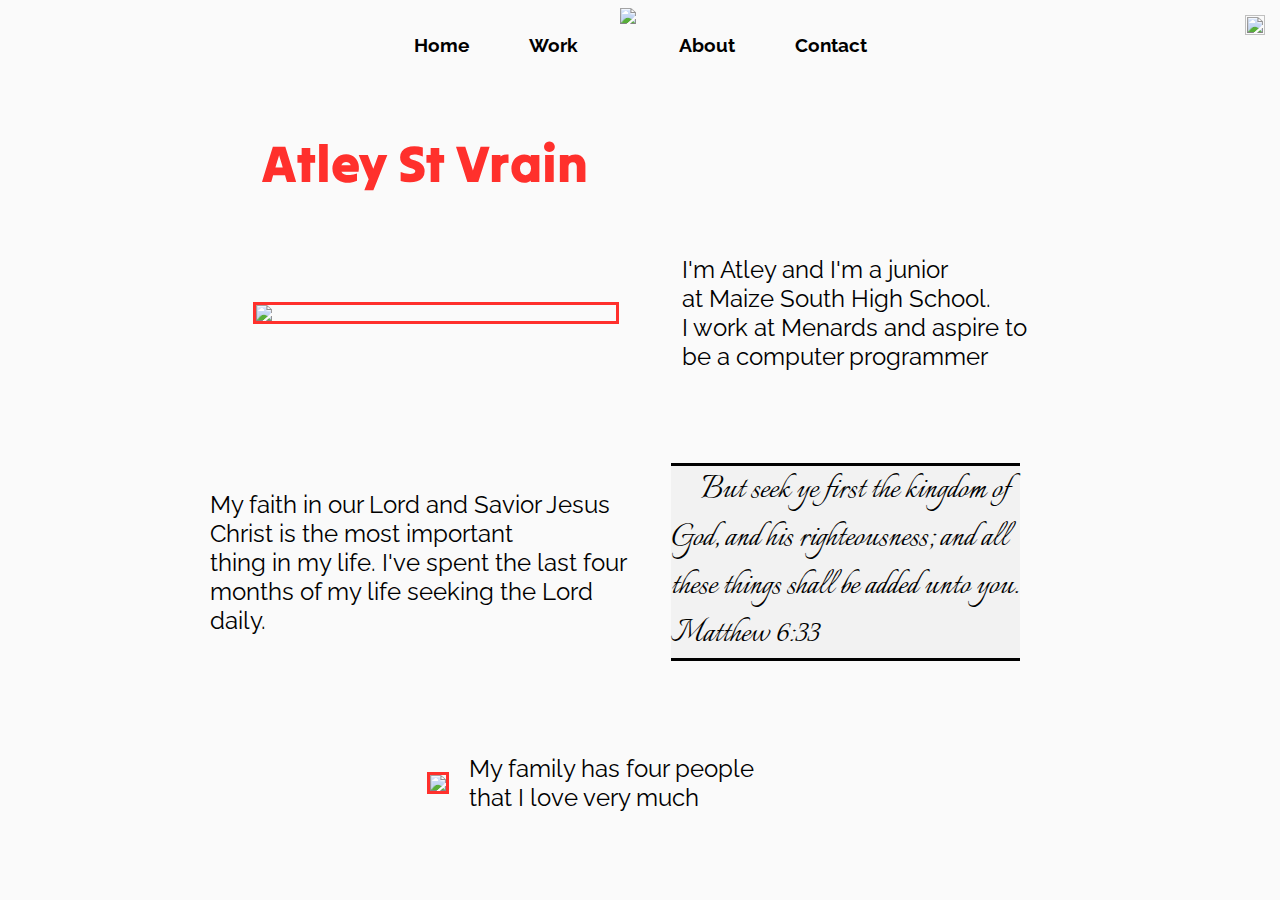
==== index.html @ 967ca0c9 "icons in progress" ====
<!DOCTYPE html>
<html>
    <head>
        <link href = "index.css" src="index.css" rel="stylesheet">
        <link rel="icon" href="images/icon.png" type="image/icon type">
        <link rel="preconnect" href="https://fonts.googleapis.com">
        <link rel="preconnect" href="https://fonts.gstatic.com" crossorigin>
        <link href="https://fonts.googleapis.com/css2?family=Italianno&family=Raleway:wght@300&family=Tilt+Warp&display=swap" rel="stylesheet">
        <title>AtleyS</title>
    </head>
    <body>
        <div class="navbar">
            <a href="./index.html"><h4>Home</h4></a>
            <a href="./work.html"><h4>Work</h4></a>
            <a href="./index.html"><img src="icon"></a> 
            <a href="./about.html"><h4>About</h4></a>
            <a href="./contact.html"><h4>Contact</h4></a>
        </div>
        <div class="icons">
            <img class="icon" src="../digital-portfolio/images/icons8-youtube.svg">
            <img class="icon" src="../digital-portfolio/images/github-mark.svg">
        </div>
        <a href="./index.html"><h1 class="name">Atley St Vrain</h1></a>
        <div class="row1">
            <img src="../digital-portfolio/images/standing-pockets.JPG">
            <p class="bio">I'm Atley and I'm a junior<br>at Maize South High School.<br>I work at Menards and aspire to<br>be a computer programmer</p>
        </div>
        <div class="row2">
            <p class="m633ex">My faith in our Lord and Savior Jesus<br>Christ is the most important<br>thing in my life. I've spent the last four<br>months of my life seeking the Lord<br>daily.</p>
            <p class="m633">   But seek ye first the kingdom of<br>God, and his righteousness; and all<br>these things shall be added unto you.<br>Matthew 6:33</p>
        </div>
        <div class="row3">
            <img src="../digital-portfolio/images/fampic.jpg">
            <p>My family has four people<br>that I love very much</p>
        </div>
    </body>
</html>
---- index.css ----
/* catch alls */

* {
    font-family: 'Raleway', sans-serif;
    background-color: rgb(250, 250, 250);
}

a {
    color: black;
    text-decoration:none;
}

img {
    border:3px solid #ff302c;
}

/* navbar */

.navbar {
    display: flex;
    justify-content: center;
    font-family: 'Raleway', sans-serif;
}

.navbar h4 {
    margin-left: 30px;
    margin-right: 30px;
    font-size: larger;
}

.navbar img {
    margin-left: 12.5px;
    margin-right: 12.5px;
    border: none;
}

.navbar a :hover {
    text-decoration:underline;
    text-underline-offset: 5px;
    text-decoration-thickness: 2.5px;
    text-decoration-color: #ff302c;
}

.icons {
    display: flex;
}

.icons .icon {
    width: 20px;
    height: 20px;
    border: none;
    position: absolute;
    right: 15px;
    top: 15px;
}

/* body */

.name {
    font-family: 'Tilt Warp', cursive;
    width: 66%;
    text-align: center;
    margin-top: 50px;
    color:#ff302c;
    font-size: 325%;
}

.bio {
    font-size: x-large;
    display:flex;
    justify-content: center;
    margin-left: 5%;
}

.row1 {
    margin-top: 30px;
    margin-bottom: 20px;
    align-items: center;
    display: flex;
    justify-content: center;
}

.row1 img {
    width: 360px;
}

.row2 {
    margin-top: 30px;
    margin-bottom: 20px;
    align-items: center;
    display: flex;
    justify-content: center;
    margin-right: 50px;
}

.m633 {
    font-family: 'Italianno', cursive;
    font-size:240%;
    margin-left:2%;
    text-indent: 30px;
    background-color: rgb(242, 242, 242);
    border-style: solid;
    border-left: none;
    border-right: none;
}

.m633ex {
    font-size: x-large;
    margin-right: 20px;
}

.row3 {
    margin-top: 30px;
    margin-bottom: 20px;
    align-items: center;
    display: flex;
    justify-content: center;
    margin-right: 100px;
}

.row3 p {
    font-size: x-large;
    margin-left: 20px;
}
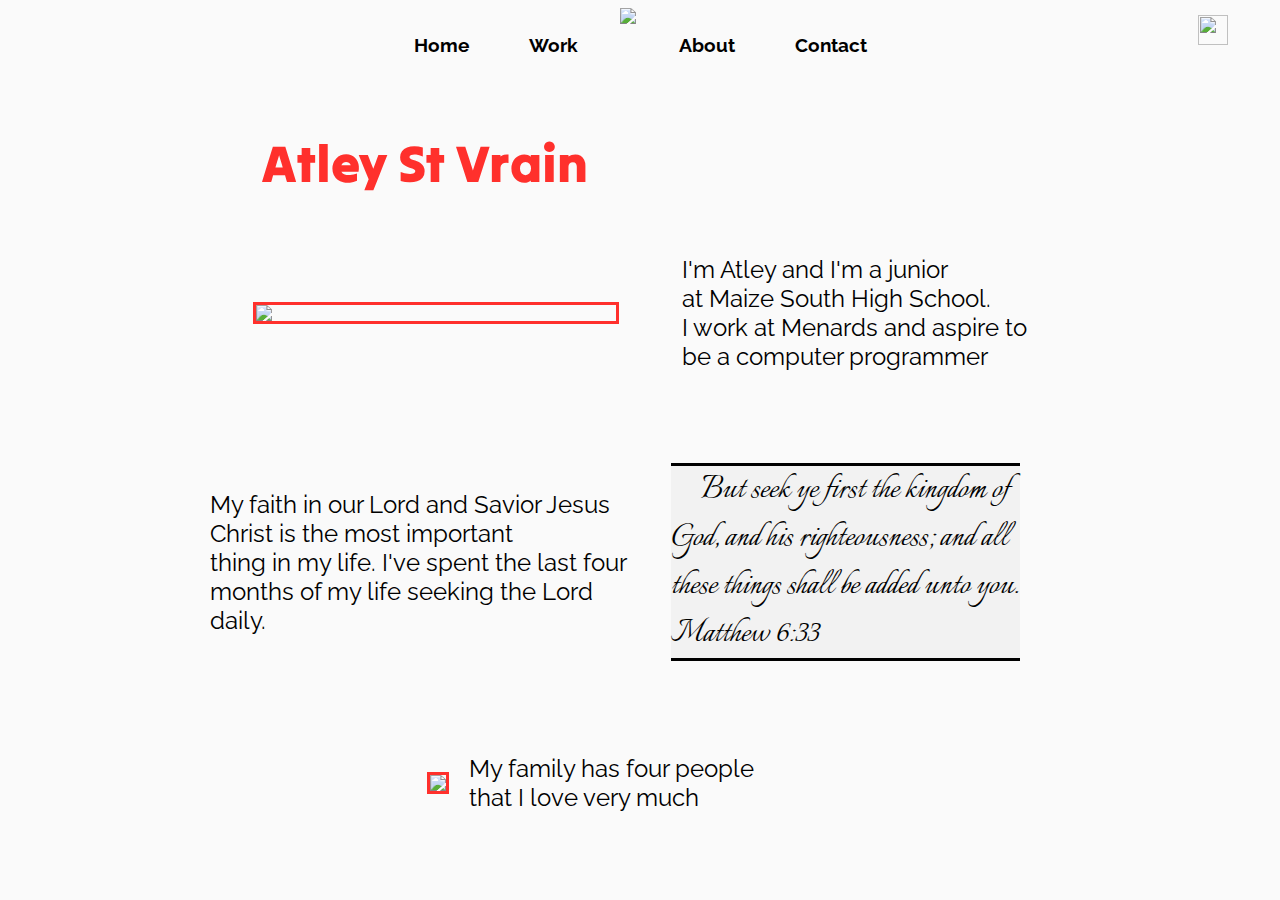
==== commit ff027fe1: "icons in progress" ====
--- a/index.html
+++ b/index.html
@@ -17,8 +17,8 @@
             <a href="./contact.html"><h4>Contact</h4></a>
         </div>
         <div class="icons">
+            <img class="icon" src="../digital-portfolio/images/github-mark.svg">
             <img class="icon" src="../digital-portfolio/images/icons8-youtube.svg">
-            <img class="icon" src="../digital-portfolio/images/github-mark.svg">
         </div>
         <a href="./index.html"><h1 class="name">Atley St Vrain</h1></a>
         <div class="row1">
--- a/index.css
+++ b/index.css
@@ -46,12 +46,14 @@
 }
 
 .icons .icon {
-    width: 20px;
-    height: 20px;
+    width: 30px;
+    height: 30px;
     border: none;
     position: absolute;
-    right: 15px;
+    right: 50px;
     top: 15px;
+    margin-left: 2.5px;
+    margin-right: 2.5px;
 }
 
 /* body */
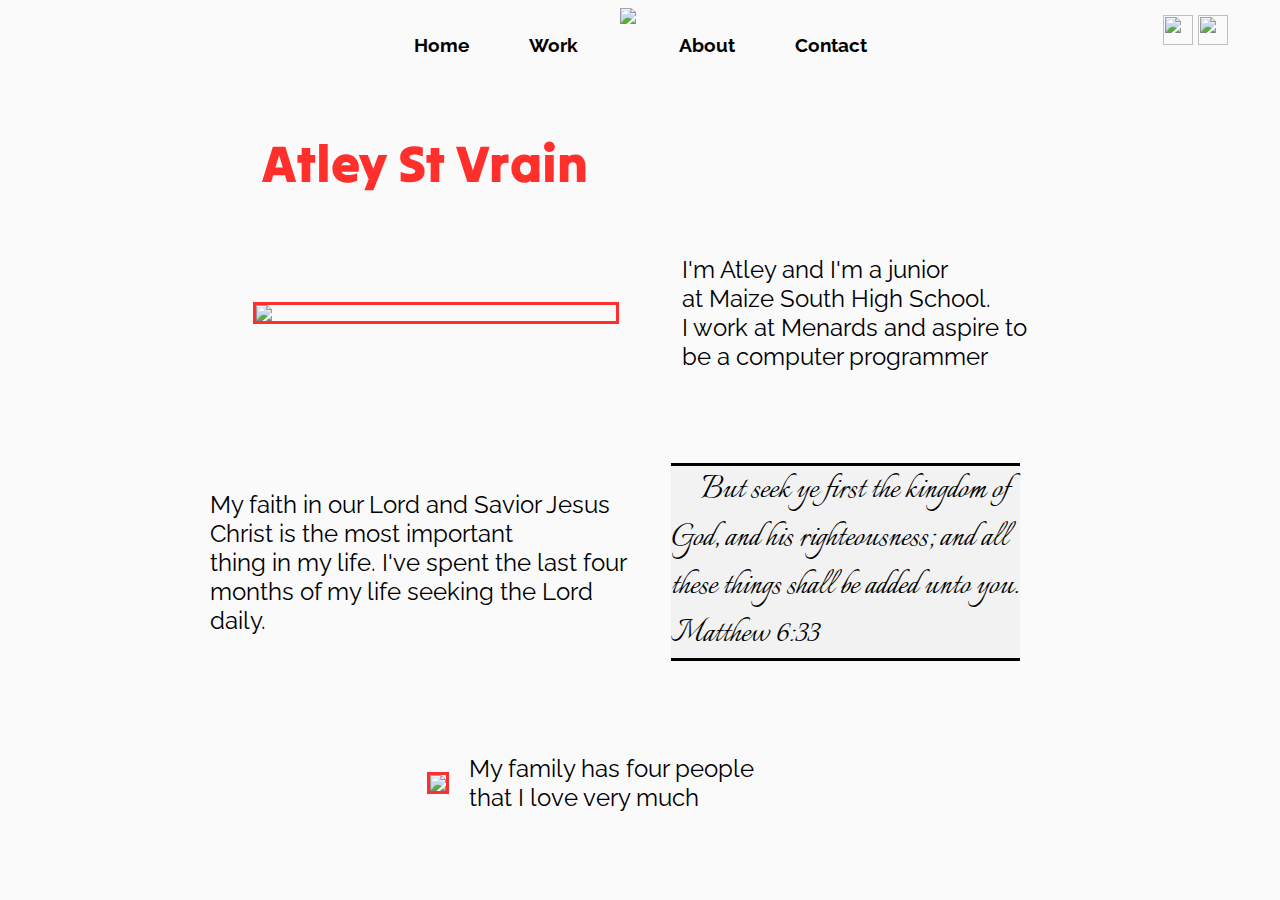
==== commit f37ab7db: "progress" ====
--- a/index.html
+++ b/index.html
@@ -17,7 +17,7 @@
             <a href="./contact.html"><h4>Contact</h4></a>
         </div>
         <div class="icons">
-            <img class="icon" src="../digital-portfolio/images/github-mark.svg">
+            <a href="https://github.com/AtleySt"><img class="icon" src="../digital-portfolio/images/github-mark.svg"></a>
             <img class="icon" src="../digital-portfolio/images/icons8-youtube.svg">
         </div>
         <a href="./index.html"><h1 class="name">Atley St Vrain</h1></a>
--- a/index.css
+++ b/index.css
@@ -43,15 +43,15 @@
 
 .icons {
     display: flex;
+    position: absolute;
+    right: 50px;
+    top: 15px;
 }
 
 .icons .icon {
     width: 30px;
     height: 30px;
     border: none;
-    position: absolute;
-    right: 50px;
-    top: 15px;
     margin-left: 2.5px;
     margin-right: 2.5px;
 }
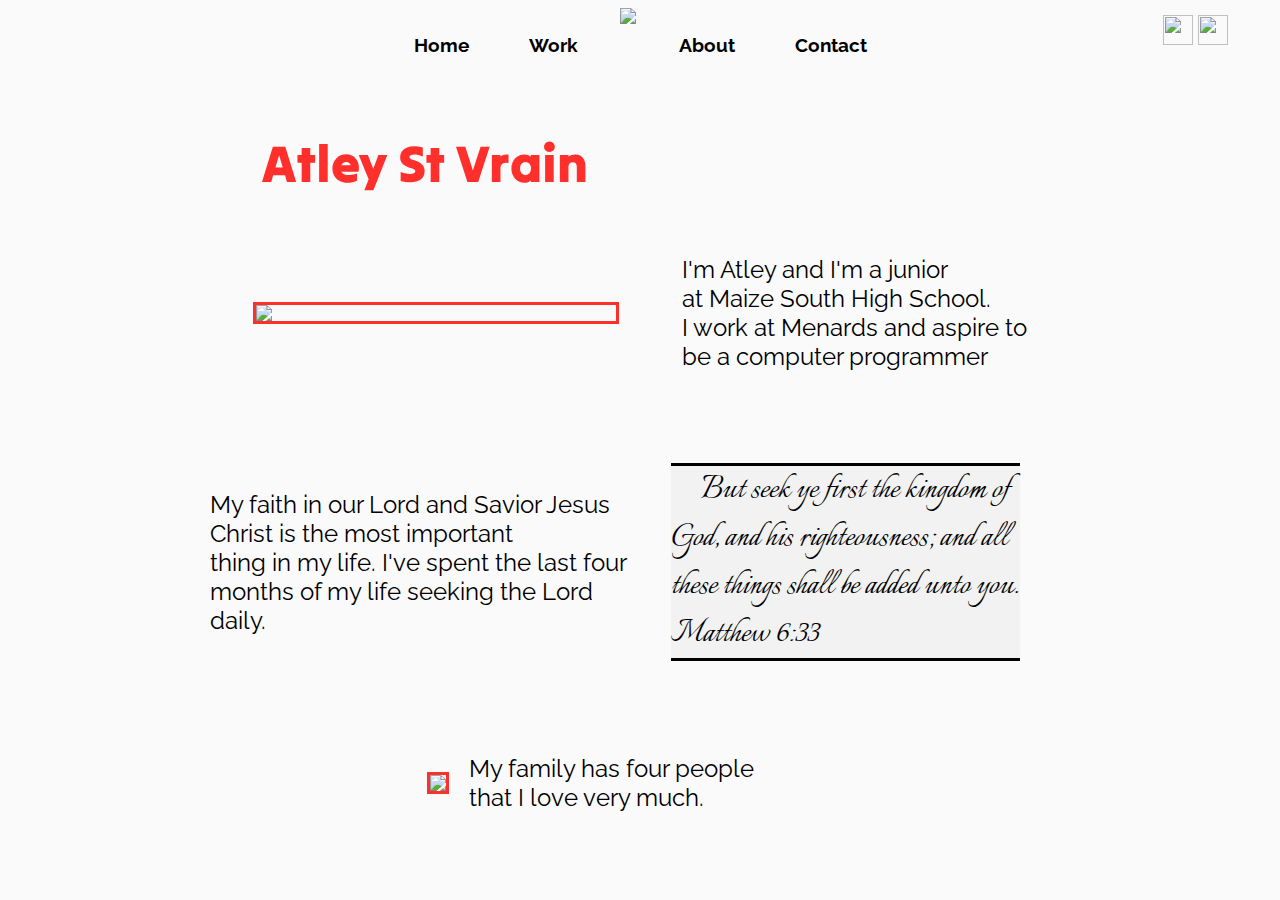
==== commit 6722ec13: "grammar" ====
--- a/index.html
+++ b/index.html
@@ -2,7 +2,7 @@
 <html>
     <head>
         <link href = "index.css" src="index.css" rel="stylesheet">
-        <link rel="icon" href="images/icon.png" type="image/icon type">
+        <link rel="icon" href="images/icon.svg" type="image/icon type">
         <link rel="preconnect" href="https://fonts.googleapis.com">
         <link rel="preconnect" href="https://fonts.gstatic.com" crossorigin>
         <link href="https://fonts.googleapis.com/css2?family=Italianno&family=Raleway:wght@300&family=Tilt+Warp&display=swap" rel="stylesheet">
@@ -12,13 +12,13 @@
         <div class="navbar">
             <a href="./index.html"><h4>Home</h4></a>
             <a href="./work.html"><h4>Work</h4></a>
-            <a href="./index.html"><img src="icon"></a> 
+            <a href="./index.html"><img src="../digital-portfolio/images/icon.svg" width="50px"></a> 
             <a href="./about.html"><h4>About</h4></a>
             <a href="./contact.html"><h4>Contact</h4></a>
         </div>
         <div class="icons">
-            <a href="https://github.com/AtleySt"><img class="icon" src="../digital-portfolio/images/github-mark.svg"></a>
-            <img class="icon" src="../digital-portfolio/images/icons8-youtube.svg">
+            <a href="https://github.com/AtleySt" target="_blank"><img class="icon" src="../digital-portfolio/images/github-mark.svg"></a>
+            <a href="https://www.instagram.com/atley.stvrain/?next=%2F" target="_blank"><img class="icon" src="../digital-portfolio/images/icons8-youtube.svg"></a>
         </div>
         <a href="./index.html"><h1 class="name">Atley St Vrain</h1></a>
         <div class="row1">
@@ -31,7 +31,7 @@
         </div>
         <div class="row3">
             <img src="../digital-portfolio/images/fampic.jpg">
-            <p>My family has four people<br>that I love very much</p>
+            <p>My family has four people<br>that I love very much.</p>
         </div>
     </body>
 </html>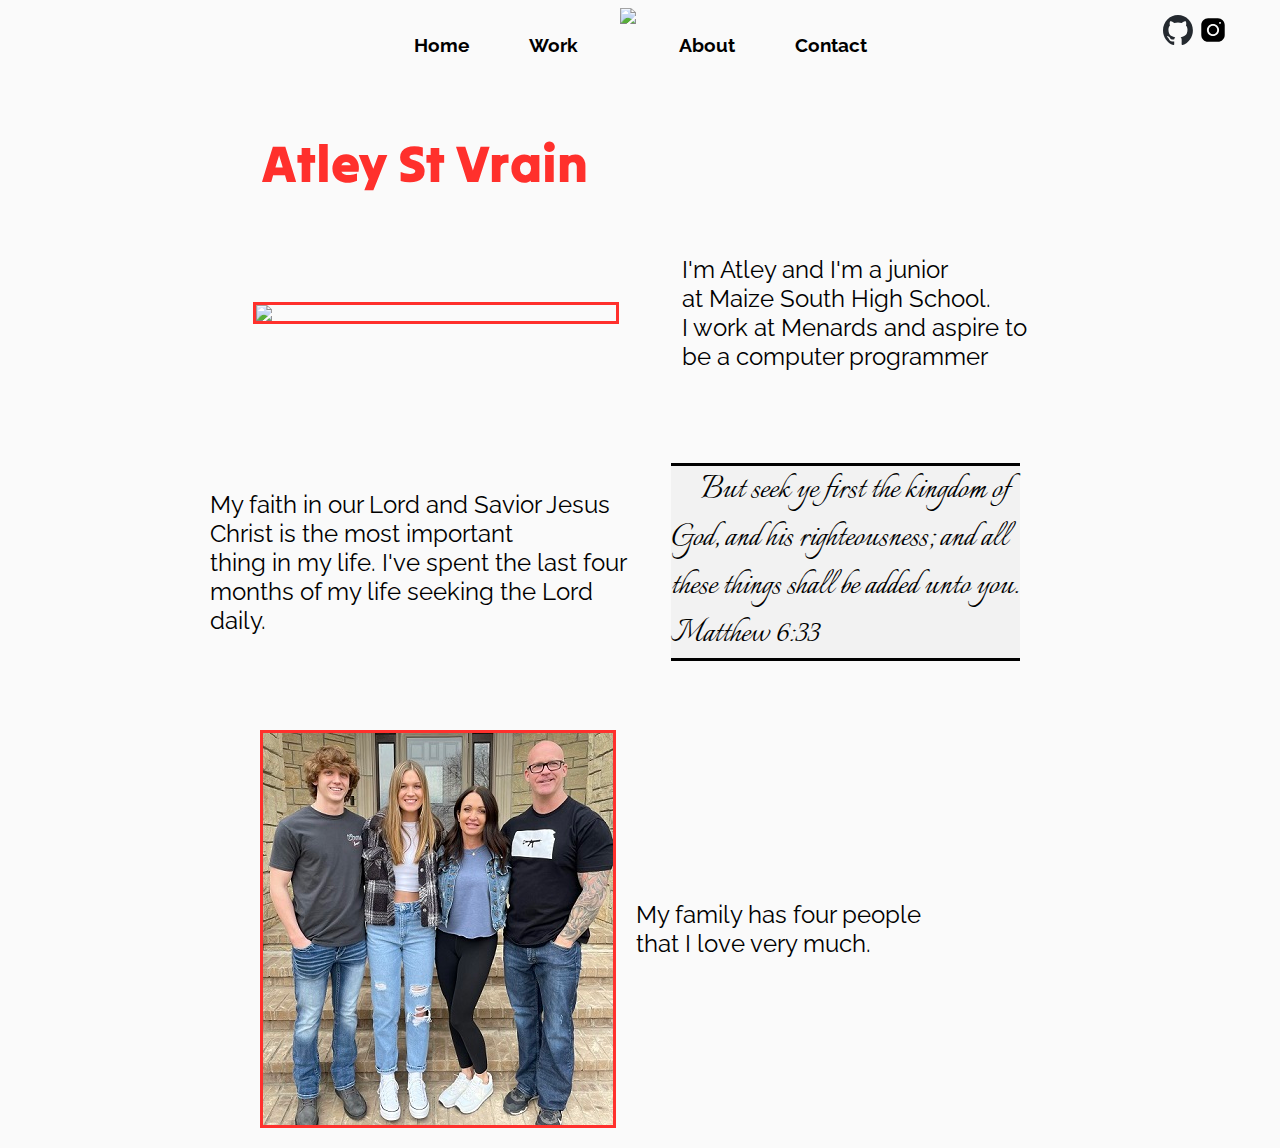
==== commit c9031f4b: "fixed img files" ====
--- a/index.html
+++ b/index.html
@@ -12,17 +12,17 @@
         <div class="navbar">
             <a href="./index.html"><h4>Home</h4></a>
             <a href="./work.html"><h4>Work</h4></a>
-            <a href="./index.html"><img src="../digital-portfolio/images/icon.svg" width="50px"></a> 
+            <a href="./index.html"><img src="./images/icon.svg" width="50px"></a> 
             <a href="./about.html"><h4>About</h4></a>
             <a href="./contact.html"><h4>Contact</h4></a>
         </div>
         <div class="icons">
-            <a href="https://github.com/AtleySt" target="_blank"><img class="icon" src="../digital-portfolio/images/github-mark.svg"></a>
-            <a href="https://www.instagram.com/atley.stvrain/?next=%2F" target="_blank"><img class="icon" src="../digital-portfolio/images/icons8-youtube.svg"></a>
+            <a href="https://github.com/AtleySt" target="_blank"><img class="icon" src="./images/github-mark.svg"></a>
+            <a href="https://www.instagram.com/atley.stvrain/?next=%2F" target="_blank"><img class="icon" src="./images/icons8-youtube.svg"></a>
         </div>
         <a href="./index.html"><h1 class="name">Atley St Vrain</h1></a>
         <div class="row1">
-            <img src="../digital-portfolio/images/standing-pockets.JPG">
+            <img src="./images/standing-pockets.JPG">
             <p class="bio">I'm Atley and I'm a junior<br>at Maize South High School.<br>I work at Menards and aspire to<br>be a computer programmer</p>
         </div>
         <div class="row2">
@@ -30,7 +30,7 @@
             <p class="m633">   But seek ye first the kingdom of<br>God, and his righteousness; and all<br>these things shall be added unto you.<br>Matthew 6:33</p>
         </div>
         <div class="row3">
-            <img src="../digital-portfolio/images/fampic.jpg">
+            <img src="./images/fampic.jpg">
             <p>My family has four people<br>that I love very much.</p>
         </div>
     </body>
